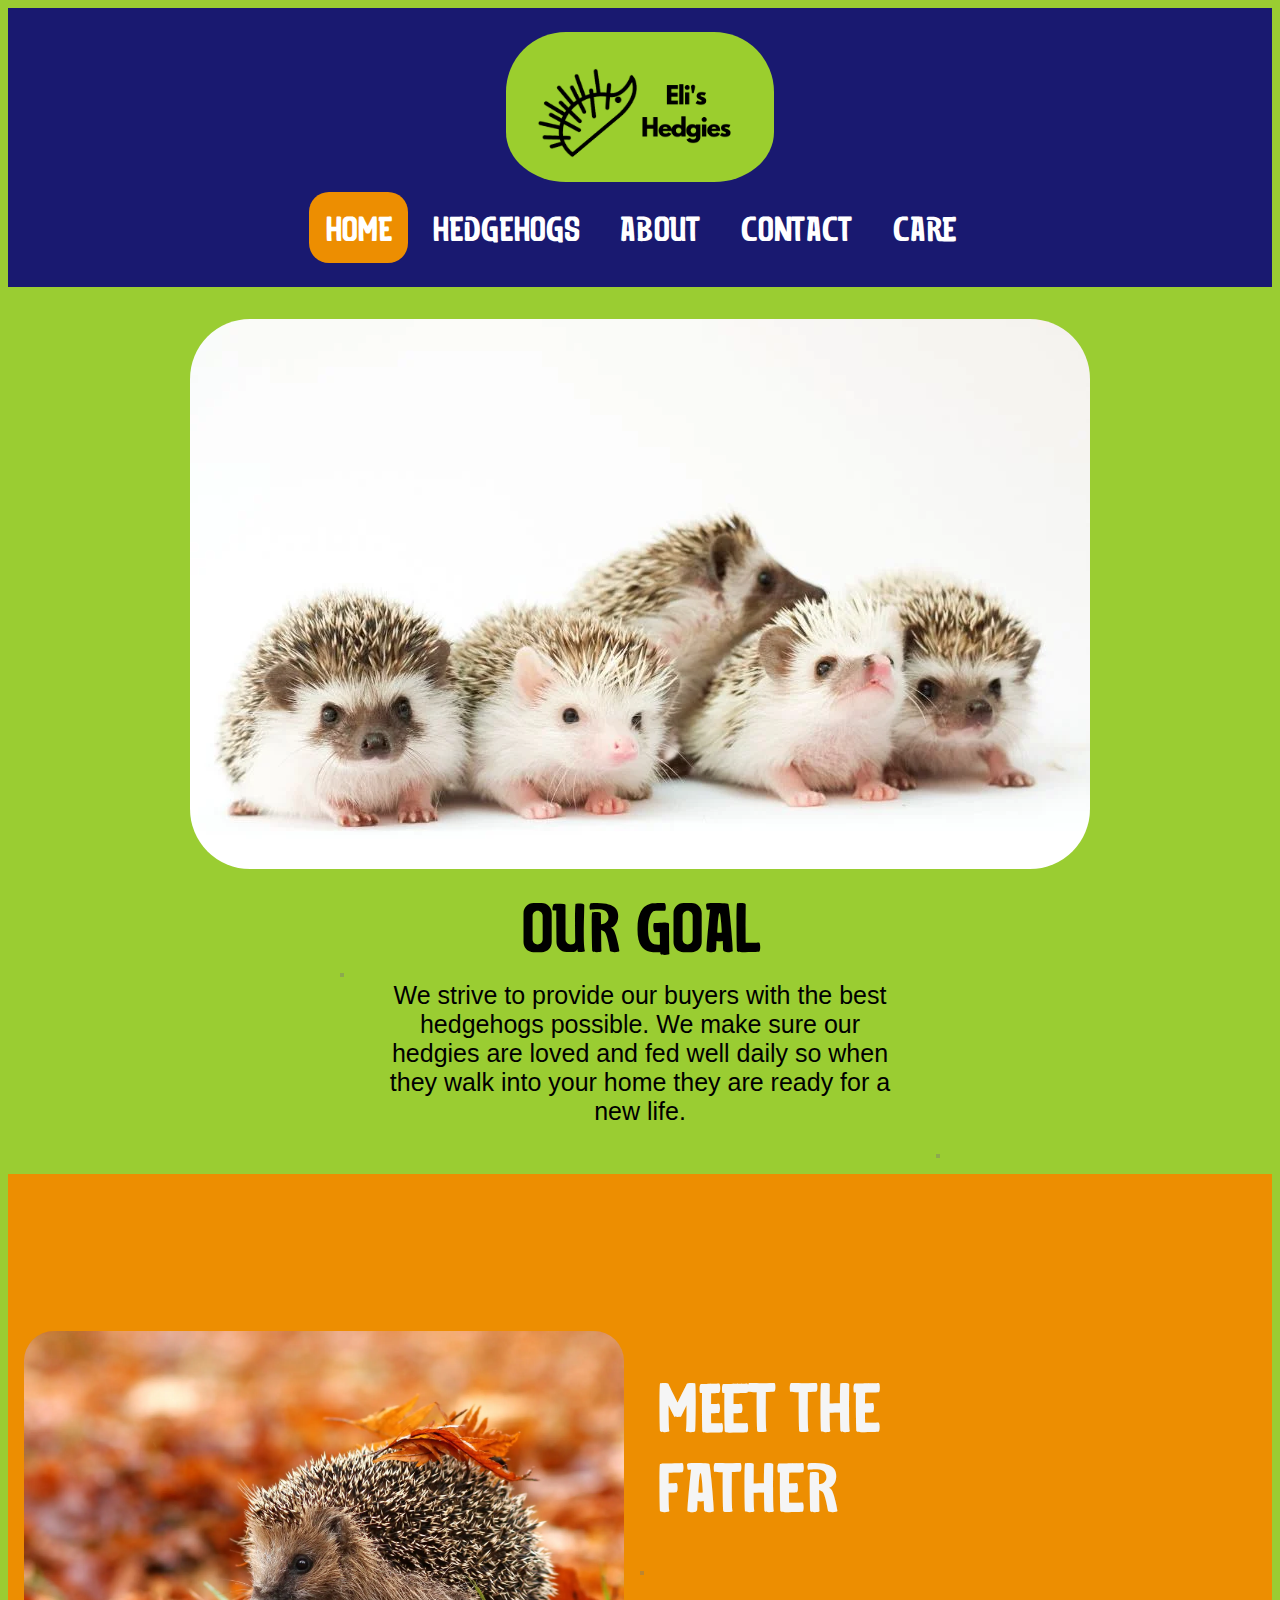
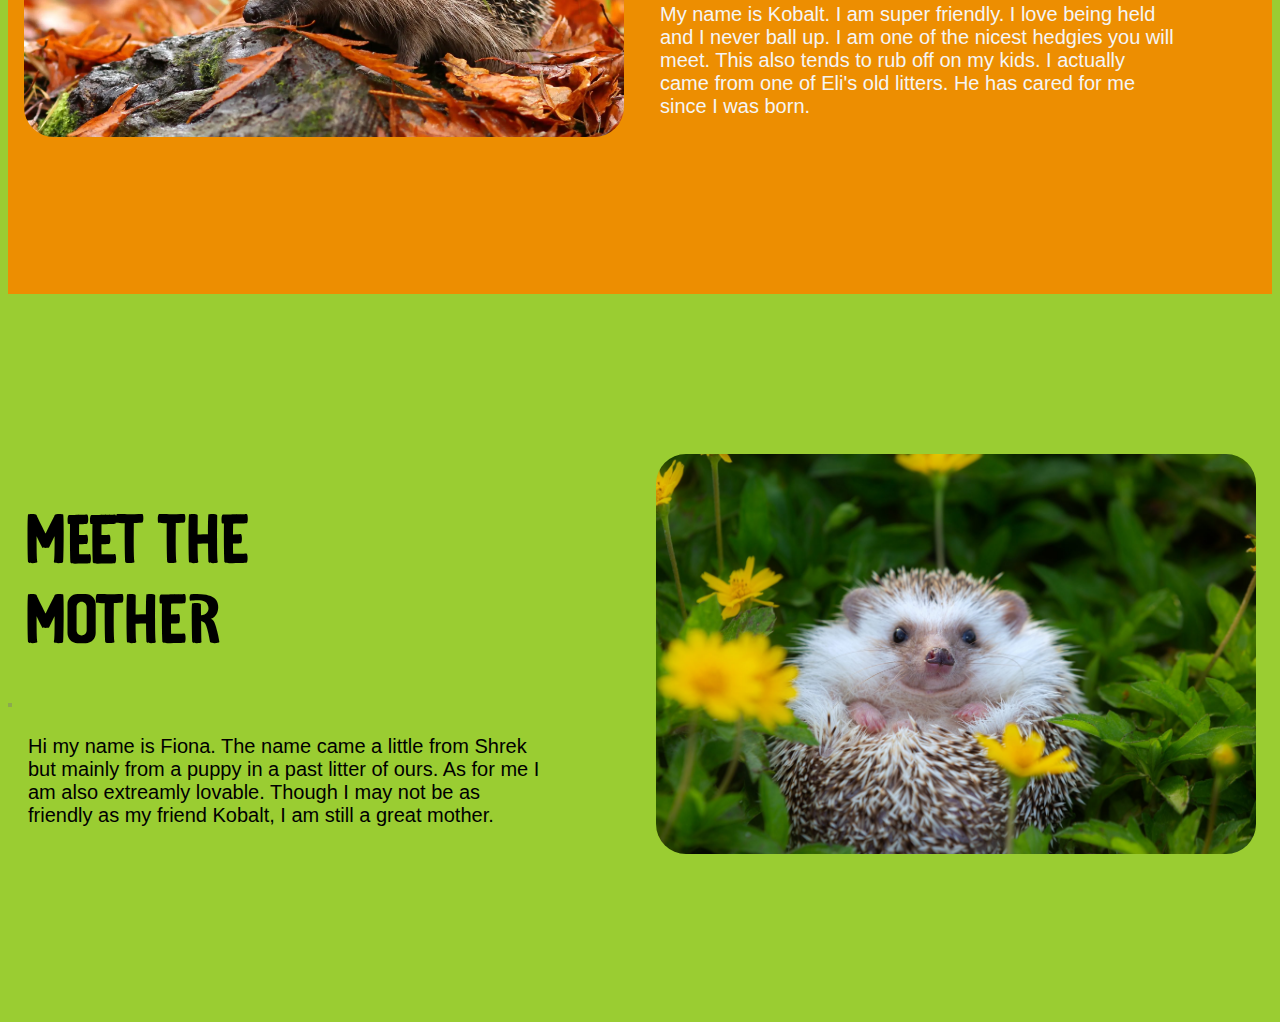
==== index.html @ 3a94e2cd "Add files via upload" ====
<html>
  <link rel="stylesheet" href="Main.css">
  <link rel="stylesheet" href="Home.css">

  <section class="header">
  <!-- Logo -->
    <body>
      <img src="images/Logo.png" class="logo"/>
    </body>
  <!-- Logo -->


  <!-- NavBar Start -->
  <ul class="nav">
    <li><a class="selected" href="index.html">Home</a></li>
    <li><a href="Hedgehogs.html">Hedgehogs</a></li>
    <li><a href="About.html">About</a></li>
    <li><a href="Contact.html">Contact</a></li>
    <li><a href="Care.html">Care</a></li>
  </ul>
  <!-- NavBar End -->
  </section>


  <!-- Our Goal -->
  <div>
    <div class="Goal-container">
      <div class="OurGoal">
        <img
          alt="image"
          src="images/Goal.webp"
          class="Picture"
        />
        <span class="Goal-text">
          <span>Our Goal</span>
        </span>
        <div class="OurGoal1">
          <div class="Goal-container1"></div>
          <span class="Goal-text6">
            <span>
              We strive to provide our buyers with the best hedgehogs possible.
              We make sure our hedgies are loved and fed well daily so when they
              walk into your home they are ready for a new life.
            </span>
            <br />
            <span></span>
          </span>
          <div class="Goal-container2"></div>
        </div>
      </div>
    </div>
  </div>
  <!-- Our Goal -->


  <!-- Home Main Content -->
  <div>
    <link href="./home.css" rel="stylesheet" />
    <div class="home-container">
      <div class="home-hero1">
        <img
          alt="image"
          src="images/hedge4.webp"
          class="home-image"
        />
        <div class="home-container1">
          <h1 class="home-text10">
            <span>Meet The</span>
            <br />
            <span>Father</span>
            <br />
          </h1>
          <div class="home-container2">
            <div class="home-btn-group"></div>
            <span class="home-text15">
              My name is Kobalt. I am super friendly. 
              I love being held and I never ball up. 
              I am one of the nicest hedgies you will meet. 
              This also tends to rub off on my kids.
              I actually came from one of Eli's old litters. 
              He has cared for me since I was born. 
            </span>
            <!-- We want pictures like this but we havent been provided so we are using the images provided as refrence to the photos-->
          </div>
        </div>
      </div>
    </div>
  </div>
  <div>
    <div class="home-container">
      <div class="home-hero2">
        <div class="home-container1">
          <h1 class="home-text">
            <span>Meet The</span>
            <br />
            <span>Mother</span>
            <br />
          </h1>
          <div class="home-container2">
            <div class="home-btn-group"></div>
            <span class="home-text5">
              Hi my name is Fiona. The name 
              came a little from 
              Shrek but mainly from
              a puppy in a past litter of ours. 
              As for me I am also extreamly lovable.
              Though I may not be as friendly as my
              friend Kobalt, I am still a great mother.
            </span>
            <!-- We want pictures like this but we havent been provided so we are using the images provided as refrence to the photos-->
          </div>
        </div>
        <img
          alt="image"
          src="images/hedge2.png"
          class="home-image"
        />
      </div>
    </div>
  </div>
  <!-- Home Main Content-->



  <!-- Script Link -->
  <body>
    <script src="Main.js"></script>
  </body>
  <!-- Script Link -->

</html>
---- Main.css ----
html{
  background-color: #9acd32;
}


/* Fonts */
@font-face {
  font-family: "Carm";
  src: url(fonts/CaramelMocacino-MVR6Y.otf);
}

/* Fonts */





/* Text Classes */

#Title{
    text-align: center;
    font-size: 40px;
    color: midnightblue;
  }

.header {
  width: 100%;
  padding-top: 24px;
  padding-bottom: 24px;
  text-align: center;
  background: #191970;
  color: white;
}


/* Text Classes */




/* NAV BAR */
.selected {
  background-color: #ed8e01;
  border: #191970;
  border-radius: 20px;
}

.nav{
  list-style:none;
  margin:0px;
  padding:0px;
  text-align:center;
  font-family: "carm";
  font-size: 35px;
  background-color: #191970;
}

a{
  text-decoration: none;
}

.nav li{
  display:inline;
}
.nav a{
  display: inline-block;
  padding: 15px 16px;
  color: white;
  text-align: center;
}

.nav a:hover {
  background-color: rgb(0, 0, 71);
  border-radius: 20px;
}
/* NAV BAR */



/* Images */
.logo {
  object-position: center;
  border: midnightblue;
  width: auto;
  height: 150px;
  border-radius: 60px;
  padding-bottom: 10px;
} 
/* Images */

.BLUE{
  background-color: #191970;
}
.GREEN{
  background-color: #9acd32;
}
.OR{
  background-color: #ed8e01;
}
/* Home MEET */

/* Home MEET */
---- Home.css ----
/* Father and Mother Stuff Start */
.home-hero1 {
  width: 100%;
  display: flex;
  max-width: var(--dl-size-size-maxwidth);
  min-height: 80vh;
  align-items: center;
  flex-direction: row;
  justify-content: space-between;
  background-color: #ed8e01;
}

.home-hero2 {
  width: 100%;
  display: flex;
  padding: 0px;
  max-width: var(--dl-size-size-maxwidth);
  min-height: 80vh;
  align-items: center;
  flex-direction: row;
  justify-content: space-between;
  background-color: yellowgreen;
}
.home-container1 {
  display: flex;
  margin-right: 48px;
  padding-right: 48px;
  flex-direction: column;
}
.home-text {
  font-size: 70px;
  margin-left: 16px;
  max-width: 450px;
  font-family: "carm";
  font-weight: 100;
  color: black;
}
.home-text10 {
  font-size: 70px;
  max-width: 450px;
  margin-left: 16px;
  font-family: "carm";
  font-weight: 100;
  color: whitesmoke;
}
.home-container2 {
  flex: 0 0 auto;
  width: auto;
  height: auto;
  display: flex;
  align-items: flex-start;
  justify-content: center;
}
.home-btn-group {
  border: 2px dashed rgba(120, 120, 120, 0.4);
  display: flex;
  align-items: center;
  flex-direction: row;
}
.home-text15 {
  margin-top: 32px;
  margin-bottom: 32px;
  margin-left: 16px;
  color: whitesmoke;
  font-family: Arial, sans-serif;
  font-weight: 500;
  font-size: 20px;
    /* May change Font */
}

.home-text5 {
  margin-top: 32px;
  margin-bottom: 32px;
  margin-left: 16px;
  color: black;
  font-family: Arial, sans-serif;
  font-weight: 500;
  font-size: 20px;
}

.home-image {
  width: 600px;
  margin-right: 16px;
  margin-left: 16px;
  border-radius: 30px;
  object-fit: cover;
  transition: .3s;
}
.home-image:hover{
  transform: scale(1.02);
}

@media(max-width: 991px) {
  .home-hero1 {
    flex-direction: column;
    padding-top: 32px;
  }
  .home-hero2 {
    flex-direction: column;
  }
  .home-container1 {
    align-items: center;
    margin-right: 0px;
    margin-bottom: 32px;
    padding-right: 0px;
  }
  .home-text {
    text-align: center;
    color: black;
    margin-left: 0px;
  }
  .home-text10 {
    text-align: center;
    color: whitesmoke;
    margin-left: 0px;
  }
  .home-text5 {
    text-align: center;
    padding-left: 48px;
    padding-right: 48px;
    color: black;
    font-size: 30px;
    margin-left: 0px;
  }
  .home-text15 {
    text-align: center;
    padding-left: 48px;
    padding-right: 48px;
    color: whitesmoke;
    font-size: 30px;
    margin-left: 0px;
  }
  .home-image {
    width: 500px;
    object-fit: cover;
    margin-bottom: 16px;
  }
}


@media(max-width: 767px) {
  .home-text5 {
    padding-left: 16px;
    padding-right: 16px;
  }
  .home-image {
    width: 80%;
  }
}
@media(max-width: 479px) {
  .home-hero1 {
    padding-top: 32px;
    padding-left: 16px;
    padding-right: 16px;
    padding-bottom: 32px;
  }
  .home-hero2 {
    padding-top: 32px;
    padding-left: 16px;
    padding-right: 16px;
    padding-bottom: 32px;
  }
  .home-container1 {
    margin-bottom: 16px;
  }
  .home-text {
    font-size: 3rem;
  }
  .home-btn-group {
    flex-direction: column;
  }
}
/* Father and Mother Stuff End */

/* NEW Our Goal */
.Goal-container {
  width: 100%;
  display: flex;
  overflow: auto;
  min-height: 100px;
  align-items: center;
  flex-direction: column;
  justify-content: flex-start;
}
.OurGoal {
  width: 100%;
  display: flex;
  padding-top: 32px;
  padding-bottom: 16px;
  max-width: 600px;
  align-items: center;
  flex-direction: column;
  justify-content: space-between;
}
.Goal-text {
  font-size: 70px;
  max-width: 600px;
  margin-top: 16px;
  text-align: center;
  font-family: "carm";
  margin-bottom: 8px;
}

.Picture {
  max-width: 150%;
  height: auto;
  border-width: 8px;
  border-color: #191970;
  border-radius: 60px;
  object-fit: cover;
  transition: .3s;
}

.Picture:hover{
  transform: scale(1.02);
}
.OurGoal1 {
  display: flex;
  align-items: center;
  flex-direction: row;
  justify-content: flex-start;
}
.Goal-container1 {
  border: 2px dashed rgba(120, 120, 120, 0.4);
  display: flex;
  align-self: flex-start;
  align-items: center;
  flex-direction: row;
  justify-content: flex-start;
}
.Goal-text6 {
  font-size: 25px;
  max-width: 600px;
  margin-top: 8px;
  text-align: center;
  font-family: Arial, sans-serif;
  font-weight: 200;
  padding-left: 32px;
  margin-bottom: 32px;
  padding-right: 32px;
}
.Goal-container2 {
  border: 2px dashed #78787866;
  display: flex;
  align-self: flex-end;
  align-items: center;
  flex-direction: row;
  justify-content: flex-start;
}
@media(max-width: 991px) {
  .Goal-text {
    margin-top: 8px;
    margin-bottom: 8px;
    font-size: 60px;
  }
  .Picture {
    max-width: 90%;
    height: auto;
    border-width: 8px;
    border-color: #191970;
    border-radius: 60px;
    object-fit: cover;
    transition: .3s;
  }
  .Goal-text6 {
    margin-top: 16px;
    margin-bottom: 16px;
    font-size: 20px;
  }
}
@media(max-width: 479px) {
  .OurGoal {
    padding-top: 16px;
    padding-left: 16px;
    padding-right: 16px;
    padding-bottom: 16px;
  }
  .Picture {
    max-width: 70%;
    height: auto;
    border-width: 8px;
    border-color: #191970;
    border-radius: 60px;
    object-fit: cover;
    transition: .3s;
  }
  .Goal-text6 {
    width: auto;
  }
  
}


/* End Our Goal */
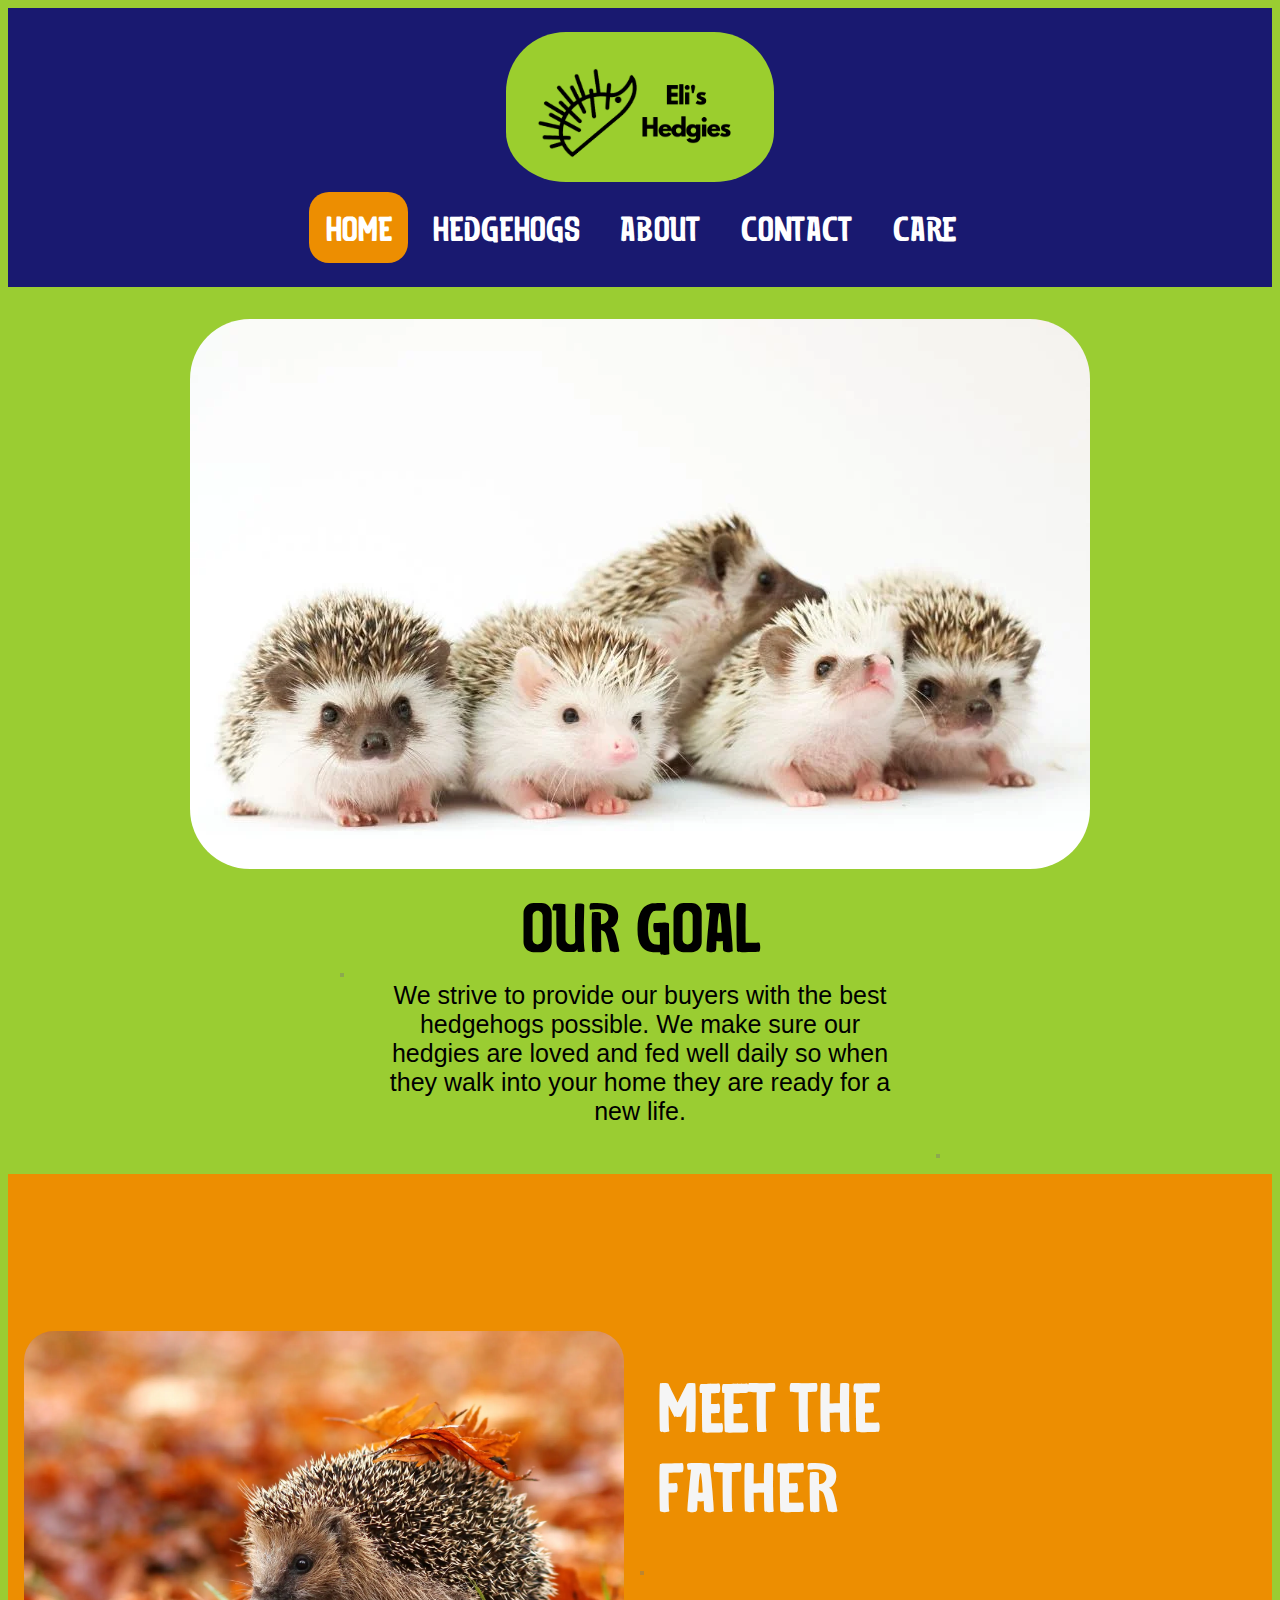
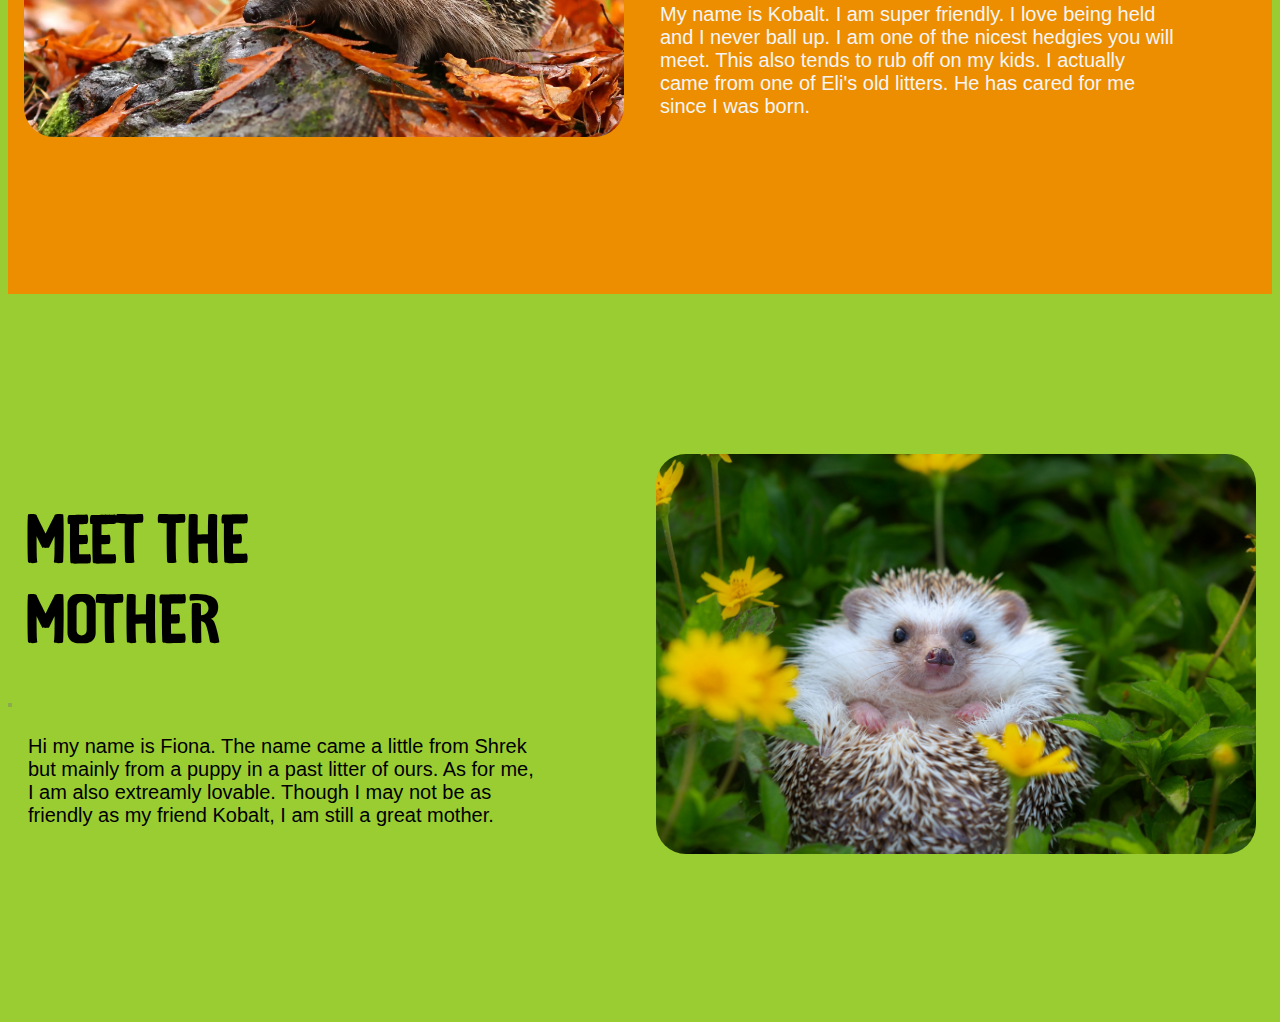
==== commit 66e6f23a: "Update index.html" ====
--- a/index.html
+++ b/index.html
@@ -103,7 +103,7 @@
               came a little from 
               Shrek but mainly from
               a puppy in a past litter of ours. 
-              As for me I am also extreamly lovable.
+              As for me, I am also extreamly lovable.
               Though I may not be as friendly as my
               friend Kobalt, I am still a great mother.
             </span>
